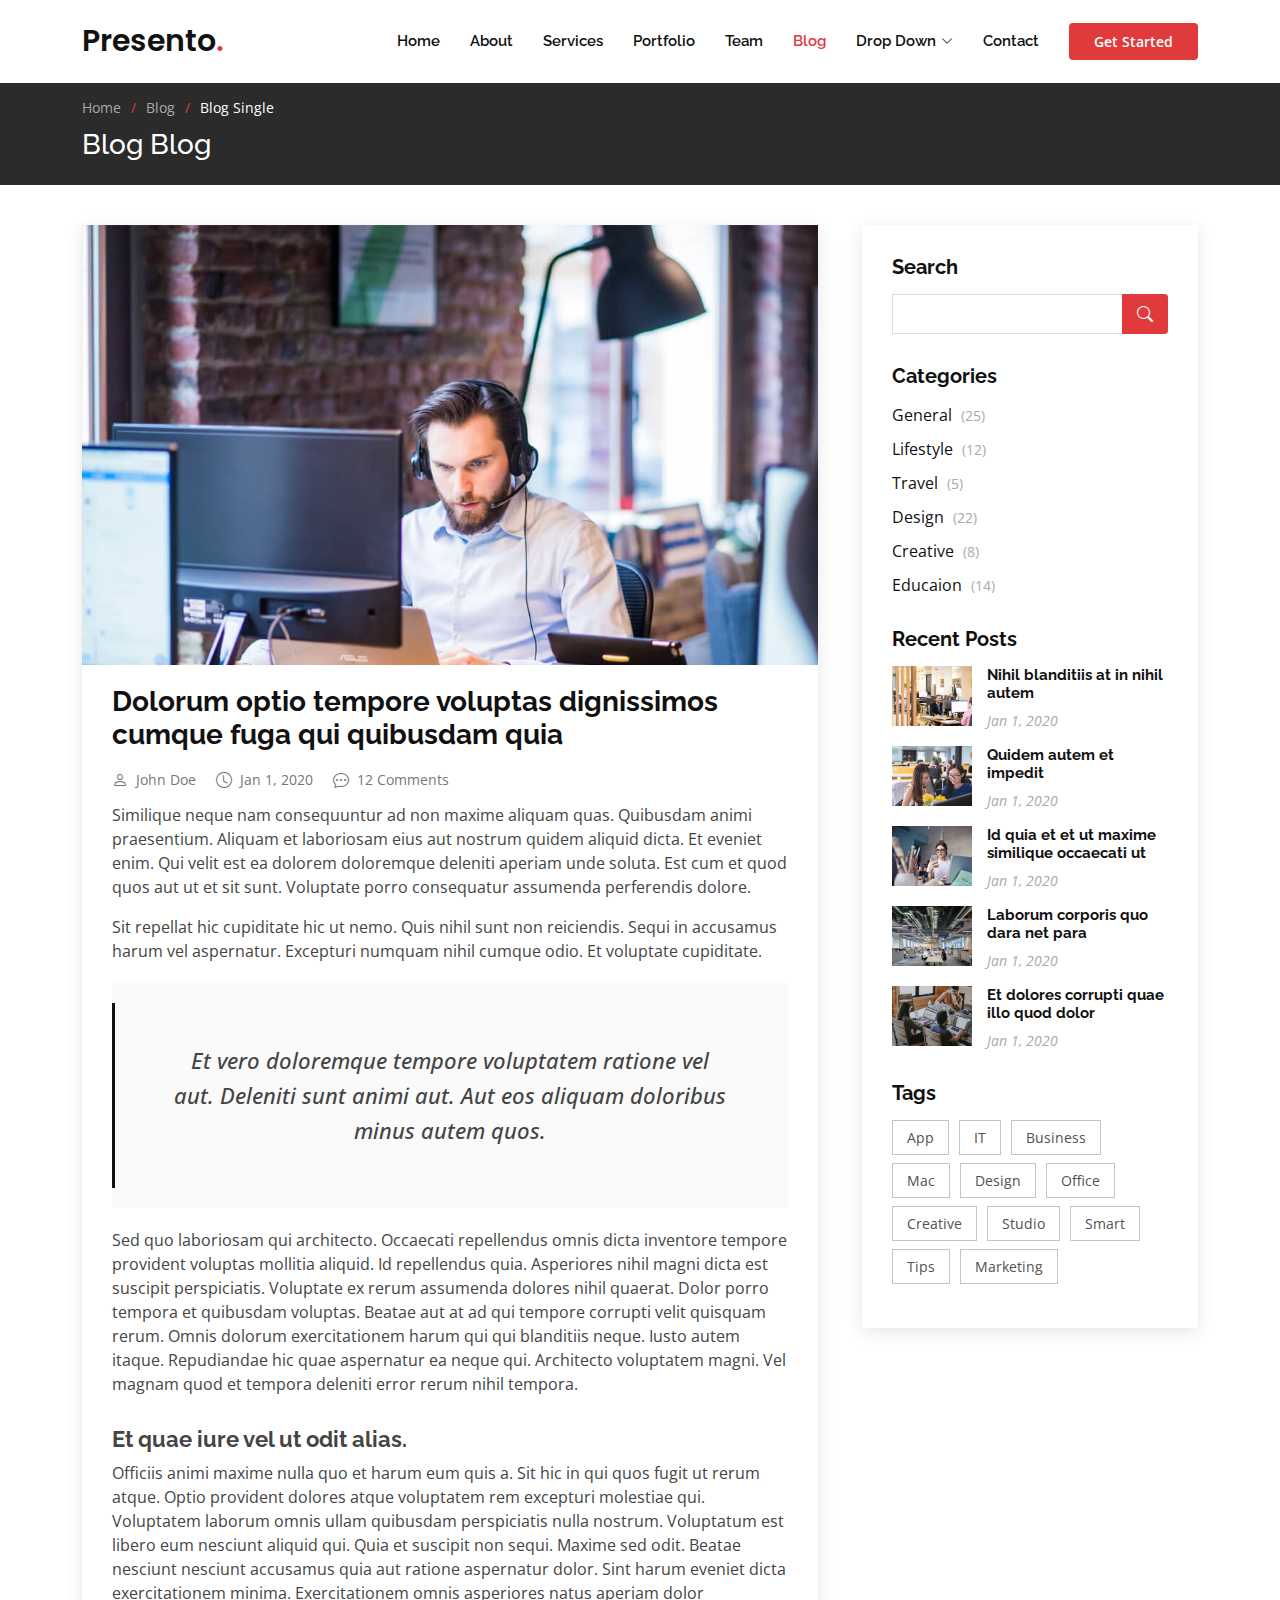
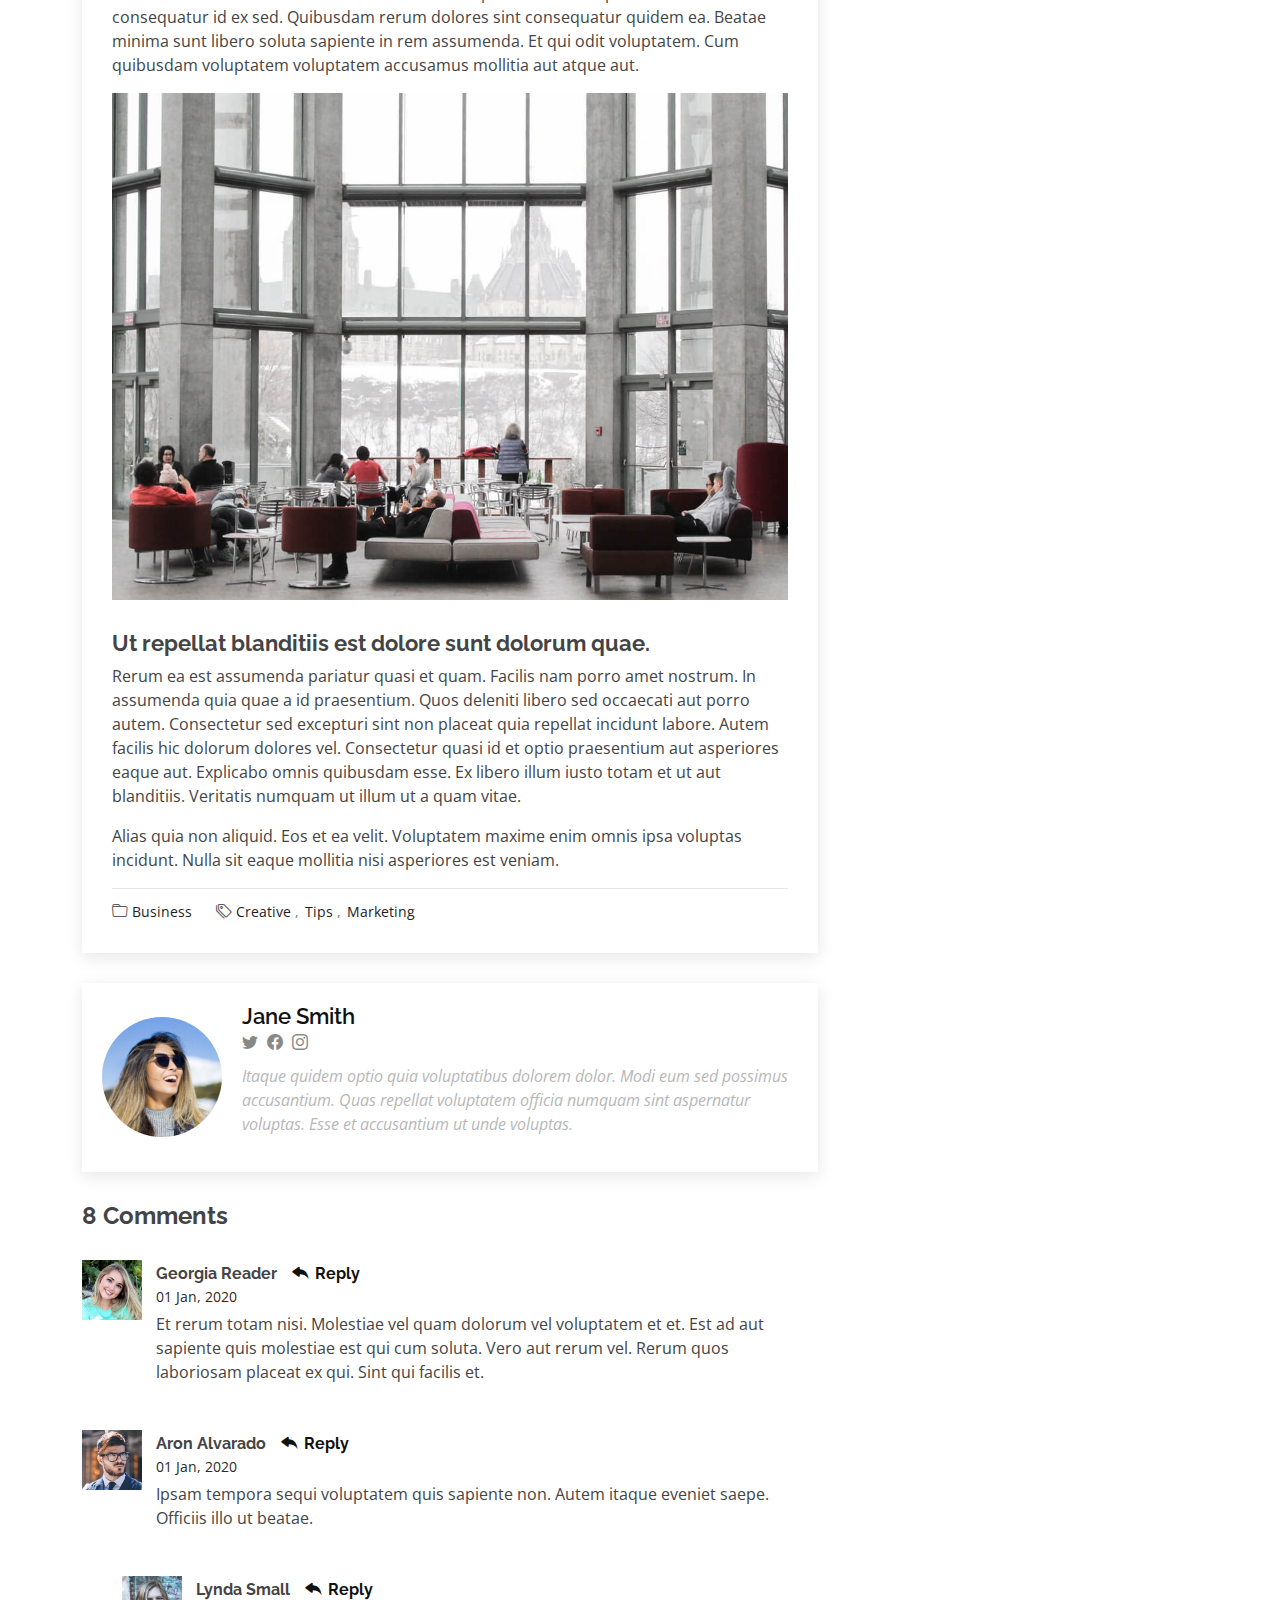
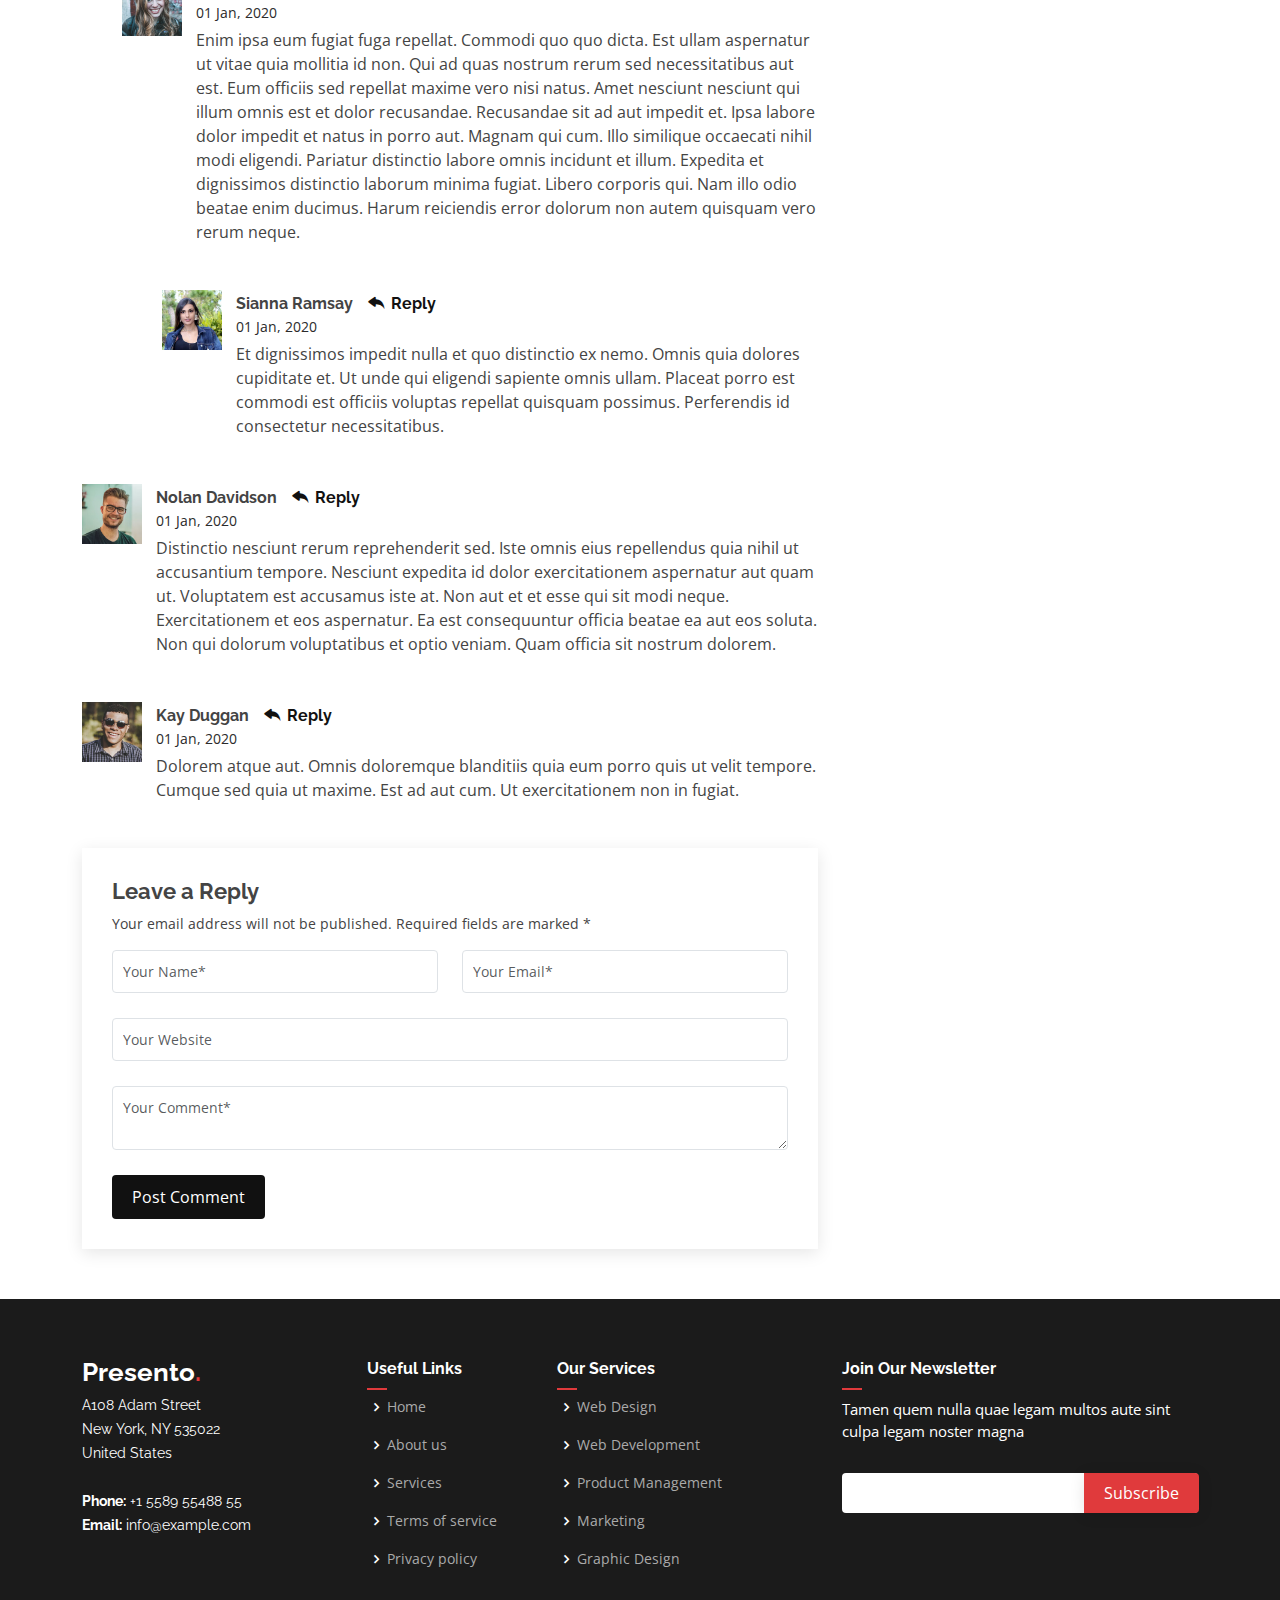
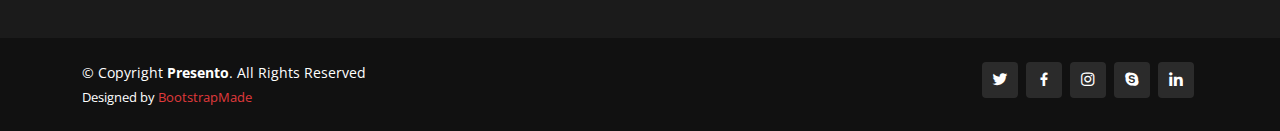
==== blog-single.html @ 2afd3771 "atualizando template" ====
<!DOCTYPE html>
<html lang="en">

<head>
  <meta charset="utf-8">
  <meta content="width=device-width, initial-scale=1.0" name="viewport">

  <title>Blog Single - Presento Bootstrap Template</title>
  <meta content="" name="description">
  <meta content="" name="keywords">

  <!-- Favicons -->
  <link href="assets/img/favicon.png" rel="icon">
  <link href="assets/img/apple-touch-icon.png" rel="apple-touch-icon">

  <!-- Google Fonts -->
  <link href="https://fonts.googleapis.com/css?family=Open+Sans:300,300i,400,400i,600,600i,700,700i|Raleway:300,300i,400,400i,500,500i,600,600i,700,700i|Poppins:300,300i,400,400i,500,500i,600,600i,700,700i" rel="stylesheet">

  <!-- Vendor CSS Files -->
  <link href="assets/vendor/aos/aos.css" rel="stylesheet">
  <link href="assets/vendor/bootstrap/css/bootstrap.min.css" rel="stylesheet">
  <link href="assets/vendor/bootstrap-icons/bootstrap-icons.css" rel="stylesheet">
  <link href="assets/vendor/boxicons/css/boxicons.min.css" rel="stylesheet">
  <link href="assets/vendor/glightbox/css/glightbox.min.css" rel="stylesheet">
  <link href="assets/vendor/remixicon/remixicon.css" rel="stylesheet">
  <link href="assets/vendor/swiper/swiper-bundle.min.css" rel="stylesheet">

  <!-- Template Main CSS File -->
  <link href="assets/css/style.css" rel="stylesheet">

  <!-- =======================================================
  * Template Name: Presento
  * Updated: Jan 29 2024 with Bootstrap v5.3.2
  * Template URL: https://bootstrapmade.com/presento-bootstrap-corporate-template/
  * Author: BootstrapMade.com
  * License: https://bootstrapmade.com/license/
  ======================================================== -->
</head>

<body>

  <!-- ======= Header ======= -->
  <header id="header" class="fixed-top d-flex align-items-center">
    <div class="container d-flex align-items-center">
      <h1 class="logo me-auto"><a href="index.html">Presento<span>.</span></a></h1>
      <!-- Uncomment below if you prefer to use an image logo -->
      <!-- <a href="index.html" class="logo me-auto"><img src="assets/img/logo.png" alt=""></a>-->

      <nav id="navbar" class="navbar order-last order-lg-0">
        <ul>
          <li><a class="nav-link scrollto " href="#hero">Home</a></li>
          <li><a class="nav-link scrollto" href="#about">About</a></li>
          <li><a class="nav-link scrollto" href="#services">Services</a></li>
          <li><a class="nav-link scrollto " href="#portfolio">Portfolio</a></li>
          <li><a class="nav-link scrollto" href="#team">Team</a></li>
          <li><a class="active" href="blog.html">Blog</a></li>
          <li class="dropdown"><a href="#"><span>Drop Down</span> <i class="bi bi-chevron-down"></i></a>
            <ul>
              <li><a href="#">Drop Down 1</a></li>
              <li class="dropdown"><a href="#"><span>Deep Drop Down</span> <i class="bi bi-chevron-right"></i></a>
                <ul>
                  <li><a href="#">Deep Drop Down 1</a></li>
                  <li><a href="#">Deep Drop Down 2</a></li>
                  <li><a href="#">Deep Drop Down 3</a></li>
                  <li><a href="#">Deep Drop Down 4</a></li>
                  <li><a href="#">Deep Drop Down 5</a></li>
                </ul>
              </li>
              <li><a href="#">Drop Down 2</a></li>
              <li><a href="#">Drop Down 3</a></li>
              <li><a href="#">Drop Down 4</a></li>
            </ul>
          </li>
          <li><a class="nav-link scrollto" href="#contact">Contact</a></li>
        </ul>
        <i class="bi bi-list mobile-nav-toggle"></i>
      </nav><!-- .navbar -->

      <a href="#about" class="get-started-btn scrollto">Get Started</a>
    </div>
  </header><!-- End Header -->

  <main id="main">

    <!-- ======= Breadcrumbs ======= -->
    <section class="breadcrumbs">
      <div class="container">

        <ol>
          <li><a href="index.html">Home</a></li>
          <li><a href="blog.html">Blog</a></li>
          <li>Blog Single</li>
        </ol>
        <h2>Blog Blog</h2>

      </div>
    </section><!-- End Breadcrumbs -->

    <!-- ======= Blog Single Section ======= -->
    <section id="blog" class="blog">
      <div class="container" data-aos="fade-up">

        <div class="row">

          <div class="col-lg-8 entries">

            <article class="entry entry-single">

              <div class="entry-img">
                <img src="assets/img/blog/blog-1.jpg" alt="" class="img-fluid">
              </div>

              <h2 class="entry-title">
                <a href="blog-single.html">Dolorum optio tempore voluptas dignissimos cumque fuga qui quibusdam quia</a>
              </h2>

              <div class="entry-meta">
                <ul>
                  <li class="d-flex align-items-center"><i class="bi bi-person"></i> <a href="blog-single.html">John Doe</a></li>
                  <li class="d-flex align-items-center"><i class="bi bi-clock"></i> <a href="blog-single.html"><time datetime="2020-01-01">Jan 1, 2020</time></a></li>
                  <li class="d-flex align-items-center"><i class="bi bi-chat-dots"></i> <a href="blog-single.html">12 Comments</a></li>
                </ul>
              </div>

              <div class="entry-content">
                <p>
                  Similique neque nam consequuntur ad non maxime aliquam quas. Quibusdam animi praesentium. Aliquam et laboriosam eius aut nostrum quidem aliquid dicta.
                  Et eveniet enim. Qui velit est ea dolorem doloremque deleniti aperiam unde soluta. Est cum et quod quos aut ut et sit sunt. Voluptate porro consequatur assumenda perferendis dolore.
                </p>

                <p>
                  Sit repellat hic cupiditate hic ut nemo. Quis nihil sunt non reiciendis. Sequi in accusamus harum vel aspernatur. Excepturi numquam nihil cumque odio. Et voluptate cupiditate.
                </p>

                <blockquote>
                  <p>
                    Et vero doloremque tempore voluptatem ratione vel aut. Deleniti sunt animi aut. Aut eos aliquam doloribus minus autem quos.
                  </p>
                </blockquote>

                <p>
                  Sed quo laboriosam qui architecto. Occaecati repellendus omnis dicta inventore tempore provident voluptas mollitia aliquid. Id repellendus quia. Asperiores nihil magni dicta est suscipit perspiciatis. Voluptate ex rerum assumenda dolores nihil quaerat.
                  Dolor porro tempora et quibusdam voluptas. Beatae aut at ad qui tempore corrupti velit quisquam rerum. Omnis dolorum exercitationem harum qui qui blanditiis neque.
                  Iusto autem itaque. Repudiandae hic quae aspernatur ea neque qui. Architecto voluptatem magni. Vel magnam quod et tempora deleniti error rerum nihil tempora.
                </p>

                <h3>Et quae iure vel ut odit alias.</h3>
                <p>
                  Officiis animi maxime nulla quo et harum eum quis a. Sit hic in qui quos fugit ut rerum atque. Optio provident dolores atque voluptatem rem excepturi molestiae qui. Voluptatem laborum omnis ullam quibusdam perspiciatis nulla nostrum. Voluptatum est libero eum nesciunt aliquid qui.
                  Quia et suscipit non sequi. Maxime sed odit. Beatae nesciunt nesciunt accusamus quia aut ratione aspernatur dolor. Sint harum eveniet dicta exercitationem minima. Exercitationem omnis asperiores natus aperiam dolor consequatur id ex sed. Quibusdam rerum dolores sint consequatur quidem ea.
                  Beatae minima sunt libero soluta sapiente in rem assumenda. Et qui odit voluptatem. Cum quibusdam voluptatem voluptatem accusamus mollitia aut atque aut.
                </p>
                <img src="assets/img/blog/blog-inside-post.jpg" class="img-fluid" alt="">

                <h3>Ut repellat blanditiis est dolore sunt dolorum quae.</h3>
                <p>
                  Rerum ea est assumenda pariatur quasi et quam. Facilis nam porro amet nostrum. In assumenda quia quae a id praesentium. Quos deleniti libero sed occaecati aut porro autem. Consectetur sed excepturi sint non placeat quia repellat incidunt labore. Autem facilis hic dolorum dolores vel.
                  Consectetur quasi id et optio praesentium aut asperiores eaque aut. Explicabo omnis quibusdam esse. Ex libero illum iusto totam et ut aut blanditiis. Veritatis numquam ut illum ut a quam vitae.
                </p>
                <p>
                  Alias quia non aliquid. Eos et ea velit. Voluptatem maxime enim omnis ipsa voluptas incidunt. Nulla sit eaque mollitia nisi asperiores est veniam.
                </p>

              </div>

              <div class="entry-footer">
                <i class="bi bi-folder"></i>
                <ul class="cats">
                  <li><a href="#">Business</a></li>
                </ul>

                <i class="bi bi-tags"></i>
                <ul class="tags">
                  <li><a href="#">Creative</a></li>
                  <li><a href="#">Tips</a></li>
                  <li><a href="#">Marketing</a></li>
                </ul>
              </div>

            </article><!-- End blog entry -->

            <div class="blog-author d-flex align-items-center">
              <img src="assets/img/blog/blog-author.jpg" class="rounded-circle float-left" alt="">
              <div>
                <h4>Jane Smith</h4>
                <div class="social-links">
                  <a href="https://twitters.com/#"><i class="bi bi-twitter"></i></a>
                  <a href="https://facebook.com/#"><i class="bi bi-facebook"></i></a>
                  <a href="https://instagram.com/#"><i class="biu bi-instagram"></i></a>
                </div>
                <p>
                  Itaque quidem optio quia voluptatibus dolorem dolor. Modi eum sed possimus accusantium. Quas repellat voluptatem officia numquam sint aspernatur voluptas. Esse et accusantium ut unde voluptas.
                </p>
              </div>
            </div><!-- End blog author bio -->

            <div class="blog-comments">

              <h4 class="comments-count">8 Comments</h4>

              <div id="comment-1" class="comment">
                <div class="d-flex">
                  <div class="comment-img"><img src="assets/img/blog/comments-1.jpg" alt=""></div>
                  <div>
                    <h5><a href="">Georgia Reader</a> <a href="#" class="reply"><i class="bi bi-reply-fill"></i> Reply</a></h5>
                    <time datetime="2020-01-01">01 Jan, 2020</time>
                    <p>
                      Et rerum totam nisi. Molestiae vel quam dolorum vel voluptatem et et. Est ad aut sapiente quis molestiae est qui cum soluta.
                      Vero aut rerum vel. Rerum quos laboriosam placeat ex qui. Sint qui facilis et.
                    </p>
                  </div>
                </div>
              </div><!-- End comment #1 -->

              <div id="comment-2" class="comment">
                <div class="d-flex">
                  <div class="comment-img"><img src="assets/img/blog/comments-2.jpg" alt=""></div>
                  <div>
                    <h5><a href="">Aron Alvarado</a> <a href="#" class="reply"><i class="bi bi-reply-fill"></i> Reply</a></h5>
                    <time datetime="2020-01-01">01 Jan, 2020</time>
                    <p>
                      Ipsam tempora sequi voluptatem quis sapiente non. Autem itaque eveniet saepe. Officiis illo ut beatae.
                    </p>
                  </div>
                </div>

                <div id="comment-reply-1" class="comment comment-reply">
                  <div class="d-flex">
                    <div class="comment-img"><img src="assets/img/blog/comments-3.jpg" alt=""></div>
                    <div>
                      <h5><a href="">Lynda Small</a> <a href="#" class="reply"><i class="bi bi-reply-fill"></i> Reply</a></h5>
                      <time datetime="2020-01-01">01 Jan, 2020</time>
                      <p>
                        Enim ipsa eum fugiat fuga repellat. Commodi quo quo dicta. Est ullam aspernatur ut vitae quia mollitia id non. Qui ad quas nostrum rerum sed necessitatibus aut est. Eum officiis sed repellat maxime vero nisi natus. Amet nesciunt nesciunt qui illum omnis est et dolor recusandae.

                        Recusandae sit ad aut impedit et. Ipsa labore dolor impedit et natus in porro aut. Magnam qui cum. Illo similique occaecati nihil modi eligendi. Pariatur distinctio labore omnis incidunt et illum. Expedita et dignissimos distinctio laborum minima fugiat.

                        Libero corporis qui. Nam illo odio beatae enim ducimus. Harum reiciendis error dolorum non autem quisquam vero rerum neque.
                      </p>
                    </div>
                  </div>

                  <div id="comment-reply-2" class="comment comment-reply">
                    <div class="d-flex">
                      <div class="comment-img"><img src="assets/img/blog/comments-4.jpg" alt=""></div>
                      <div>
                        <h5><a href="">Sianna Ramsay</a> <a href="#" class="reply"><i class="bi bi-reply-fill"></i> Reply</a></h5>
                        <time datetime="2020-01-01">01 Jan, 2020</time>
                        <p>
                          Et dignissimos impedit nulla et quo distinctio ex nemo. Omnis quia dolores cupiditate et. Ut unde qui eligendi sapiente omnis ullam. Placeat porro est commodi est officiis voluptas repellat quisquam possimus. Perferendis id consectetur necessitatibus.
                        </p>
                      </div>
                    </div>

                  </div><!-- End comment reply #2-->

                </div><!-- End comment reply #1-->

              </div><!-- End comment #2-->

              <div id="comment-3" class="comment">
                <div class="d-flex">
                  <div class="comment-img"><img src="assets/img/blog/comments-5.jpg" alt=""></div>
                  <div>
                    <h5><a href="">Nolan Davidson</a> <a href="#" class="reply"><i class="bi bi-reply-fill"></i> Reply</a></h5>
                    <time datetime="2020-01-01">01 Jan, 2020</time>
                    <p>
                      Distinctio nesciunt rerum reprehenderit sed. Iste omnis eius repellendus quia nihil ut accusantium tempore. Nesciunt expedita id dolor exercitationem aspernatur aut quam ut. Voluptatem est accusamus iste at.
                      Non aut et et esse qui sit modi neque. Exercitationem et eos aspernatur. Ea est consequuntur officia beatae ea aut eos soluta. Non qui dolorum voluptatibus et optio veniam. Quam officia sit nostrum dolorem.
                    </p>
                  </div>
                </div>

              </div><!-- End comment #3 -->

              <div id="comment-4" class="comment">
                <div class="d-flex">
                  <div class="comment-img"><img src="assets/img/blog/comments-6.jpg" alt=""></div>
                  <div>
                    <h5><a href="">Kay Duggan</a> <a href="#" class="reply"><i class="bi bi-reply-fill"></i> Reply</a></h5>
                    <time datetime="2020-01-01">01 Jan, 2020</time>
                    <p>
                      Dolorem atque aut. Omnis doloremque blanditiis quia eum porro quis ut velit tempore. Cumque sed quia ut maxime. Est ad aut cum. Ut exercitationem non in fugiat.
                    </p>
                  </div>
                </div>

              </div><!-- End comment #4 -->

              <div class="reply-form">
                <h4>Leave a Reply</h4>
                <p>Your email address will not be published. Required fields are marked * </p>
                <form action="">
                  <div class="row">
                    <div class="col-md-6 form-group">
                      <input name="name" type="text" class="form-control" placeholder="Your Name*">
                    </div>
                    <div class="col-md-6 form-group">
                      <input name="email" type="text" class="form-control" placeholder="Your Email*">
                    </div>
                  </div>
                  <div class="row">
                    <div class="col form-group">
                      <input name="website" type="text" class="form-control" placeholder="Your Website">
                    </div>
                  </div>
                  <div class="row">
                    <div class="col form-group">
                      <textarea name="comment" class="form-control" placeholder="Your Comment*"></textarea>
                    </div>
                  </div>
                  <button type="submit" class="btn btn-primary">Post Comment</button>

                </form>

              </div>

            </div><!-- End blog comments -->

          </div><!-- End blog entries list -->

          <div class="col-lg-4">

            <div class="sidebar">

              <h3 class="sidebar-title">Search</h3>
              <div class="sidebar-item search-form">
                <form action="">
                  <input type="text">
                  <button type="submit"><i class="bi bi-search"></i></button>
                </form>
              </div><!-- End sidebar search formn-->

              <h3 class="sidebar-title">Categories</h3>
              <div class="sidebar-item categories">
                <ul>
                  <li><a href="#">General <span>(25)</span></a></li>
                  <li><a href="#">Lifestyle <span>(12)</span></a></li>
                  <li><a href="#">Travel <span>(5)</span></a></li>
                  <li><a href="#">Design <span>(22)</span></a></li>
                  <li><a href="#">Creative <span>(8)</span></a></li>
                  <li><a href="#">Educaion <span>(14)</span></a></li>
                </ul>
              </div><!-- End sidebar categories-->

              <h3 class="sidebar-title">Recent Posts</h3>
              <div class="sidebar-item recent-posts">
                <div class="post-item clearfix">
                  <img src="assets/img/blog/blog-recent-1.jpg" alt="">
                  <h4><a href="blog-single.html">Nihil blanditiis at in nihil autem</a></h4>
                  <time datetime="2020-01-01">Jan 1, 2020</time>
                </div>

                <div class="post-item clearfix">
                  <img src="assets/img/blog/blog-recent-2.jpg" alt="">
                  <h4><a href="blog-single.html">Quidem autem et impedit</a></h4>
                  <time datetime="2020-01-01">Jan 1, 2020</time>
                </div>

                <div class="post-item clearfix">
                  <img src="assets/img/blog/blog-recent-3.jpg" alt="">
                  <h4><a href="blog-single.html">Id quia et et ut maxime similique occaecati ut</a></h4>
                  <time datetime="2020-01-01">Jan 1, 2020</time>
                </div>

                <div class="post-item clearfix">
                  <img src="assets/img/blog/blog-recent-4.jpg" alt="">
                  <h4><a href="blog-single.html">Laborum corporis quo dara net para</a></h4>
                  <time datetime="2020-01-01">Jan 1, 2020</time>
                </div>

                <div class="post-item clearfix">
                  <img src="assets/img/blog/blog-recent-5.jpg" alt="">
                  <h4><a href="blog-single.html">Et dolores corrupti quae illo quod dolor</a></h4>
                  <time datetime="2020-01-01">Jan 1, 2020</time>
                </div>

              </div><!-- End sidebar recent posts-->

              <h3 class="sidebar-title">Tags</h3>
              <div class="sidebar-item tags">
                <ul>
                  <li><a href="#">App</a></li>
                  <li><a href="#">IT</a></li>
                  <li><a href="#">Business</a></li>
                  <li><a href="#">Mac</a></li>
                  <li><a href="#">Design</a></li>
                  <li><a href="#">Office</a></li>
                  <li><a href="#">Creative</a></li>
                  <li><a href="#">Studio</a></li>
                  <li><a href="#">Smart</a></li>
                  <li><a href="#">Tips</a></li>
                  <li><a href="#">Marketing</a></li>
                </ul>
              </div><!-- End sidebar tags-->

            </div><!-- End sidebar -->

          </div><!-- End blog sidebar -->

        </div>

      </div>
    </section><!-- End Blog Single Section -->

  </main><!-- End #main -->

  <!-- ======= Footer ======= -->
  <footer id="footer">

    <div class="footer-top">
      <div class="container">
        <div class="row">

          <div class="col-lg-3 col-md-6 footer-contact">
            <h3>Presento<span>.</span></h3>
            <p>
              A108 Adam Street <br>
              New York, NY 535022<br>
              United States <br><br>
              <strong>Phone:</strong> +1 5589 55488 55<br>
              <strong>Email:</strong> info@example.com<br>
            </p>
          </div>

          <div class="col-lg-2 col-md-6 footer-links">
            <h4>Useful Links</h4>
            <ul>
              <li><i class="bx bx-chevron-right"></i> <a href="#">Home</a></li>
              <li><i class="bx bx-chevron-right"></i> <a href="#">About us</a></li>
              <li><i class="bx bx-chevron-right"></i> <a href="#">Services</a></li>
              <li><i class="bx bx-chevron-right"></i> <a href="#">Terms of service</a></li>
              <li><i class="bx bx-chevron-right"></i> <a href="#">Privacy policy</a></li>
            </ul>
          </div>

          <div class="col-lg-3 col-md-6 footer-links">
            <h4>Our Services</h4>
            <ul>
              <li><i class="bx bx-chevron-right"></i> <a href="#">Web Design</a></li>
              <li><i class="bx bx-chevron-right"></i> <a href="#">Web Development</a></li>
              <li><i class="bx bx-chevron-right"></i> <a href="#">Product Management</a></li>
              <li><i class="bx bx-chevron-right"></i> <a href="#">Marketing</a></li>
              <li><i class="bx bx-chevron-right"></i> <a href="#">Graphic Design</a></li>
            </ul>
          </div>

          <div class="col-lg-4 col-md-6 footer-newsletter">
            <h4>Join Our Newsletter</h4>
            <p>Tamen quem nulla quae legam multos aute sint culpa legam noster magna</p>
            <form action="" method="post">
              <input type="email" name="email"><input type="submit" value="Subscribe">
            </form>
          </div>

        </div>
      </div>
    </div>

    <div class="container d-md-flex py-4">

      <div class="me-md-auto text-center text-md-start">
        <div class="copyright">
          &copy; Copyright <strong><span>Presento</span></strong>. All Rights Reserved
        </div>
        <div class="credits">
          <!-- All the links in the footer should remain intact. -->
          <!-- You can delete the links only if you purchased the pro version. -->
          <!-- Licensing information: https://bootstrapmade.com/license/ -->
          <!-- Purchase the pro version with working PHP/AJAX contact form: https://bootstrapmade.com/presento-bootstrap-corporate-template/ -->
          Designed by <a href="https://bootstrapmade.com/">BootstrapMade</a>
        </div>
      </div>
      <div class="social-links text-center text-md-end pt-3 pt-md-0">
        <a href="#" class="twitter"><i class="bx bxl-twitter"></i></a>
        <a href="#" class="facebook"><i class="bx bxl-facebook"></i></a>
        <a href="#" class="instagram"><i class="bx bxl-instagram"></i></a>
        <a href="#" class="google-plus"><i class="bx bxl-skype"></i></a>
        <a href="#" class="linkedin"><i class="bx bxl-linkedin"></i></a>
      </div>
    </div>
  </footer><!-- End Footer -->

  <a href="#" class="back-to-top d-flex align-items-center justify-content-center"><i class="bi bi-arrow-up-short"></i></a>

  <!-- Vendor JS Files -->
  <script src="assets/vendor/purecounter/purecounter_vanilla.js"></script>
  <script src="assets/vendor/aos/aos.js"></script>
  <script src="assets/vendor/bootstrap/js/bootstrap.bundle.min.js"></script>
  <script src="assets/vendor/glightbox/js/glightbox.min.js"></script>
  <script src="assets/vendor/isotope-layout/isotope.pkgd.min.js"></script>
  <script src="assets/vendor/swiper/swiper-bundle.min.js"></script>
  <script src="assets/vendor/php-email-form/validate.js"></script>

  <!-- Template Main JS File -->
  <script src="assets/js/main.js"></script>

</body>

</html>
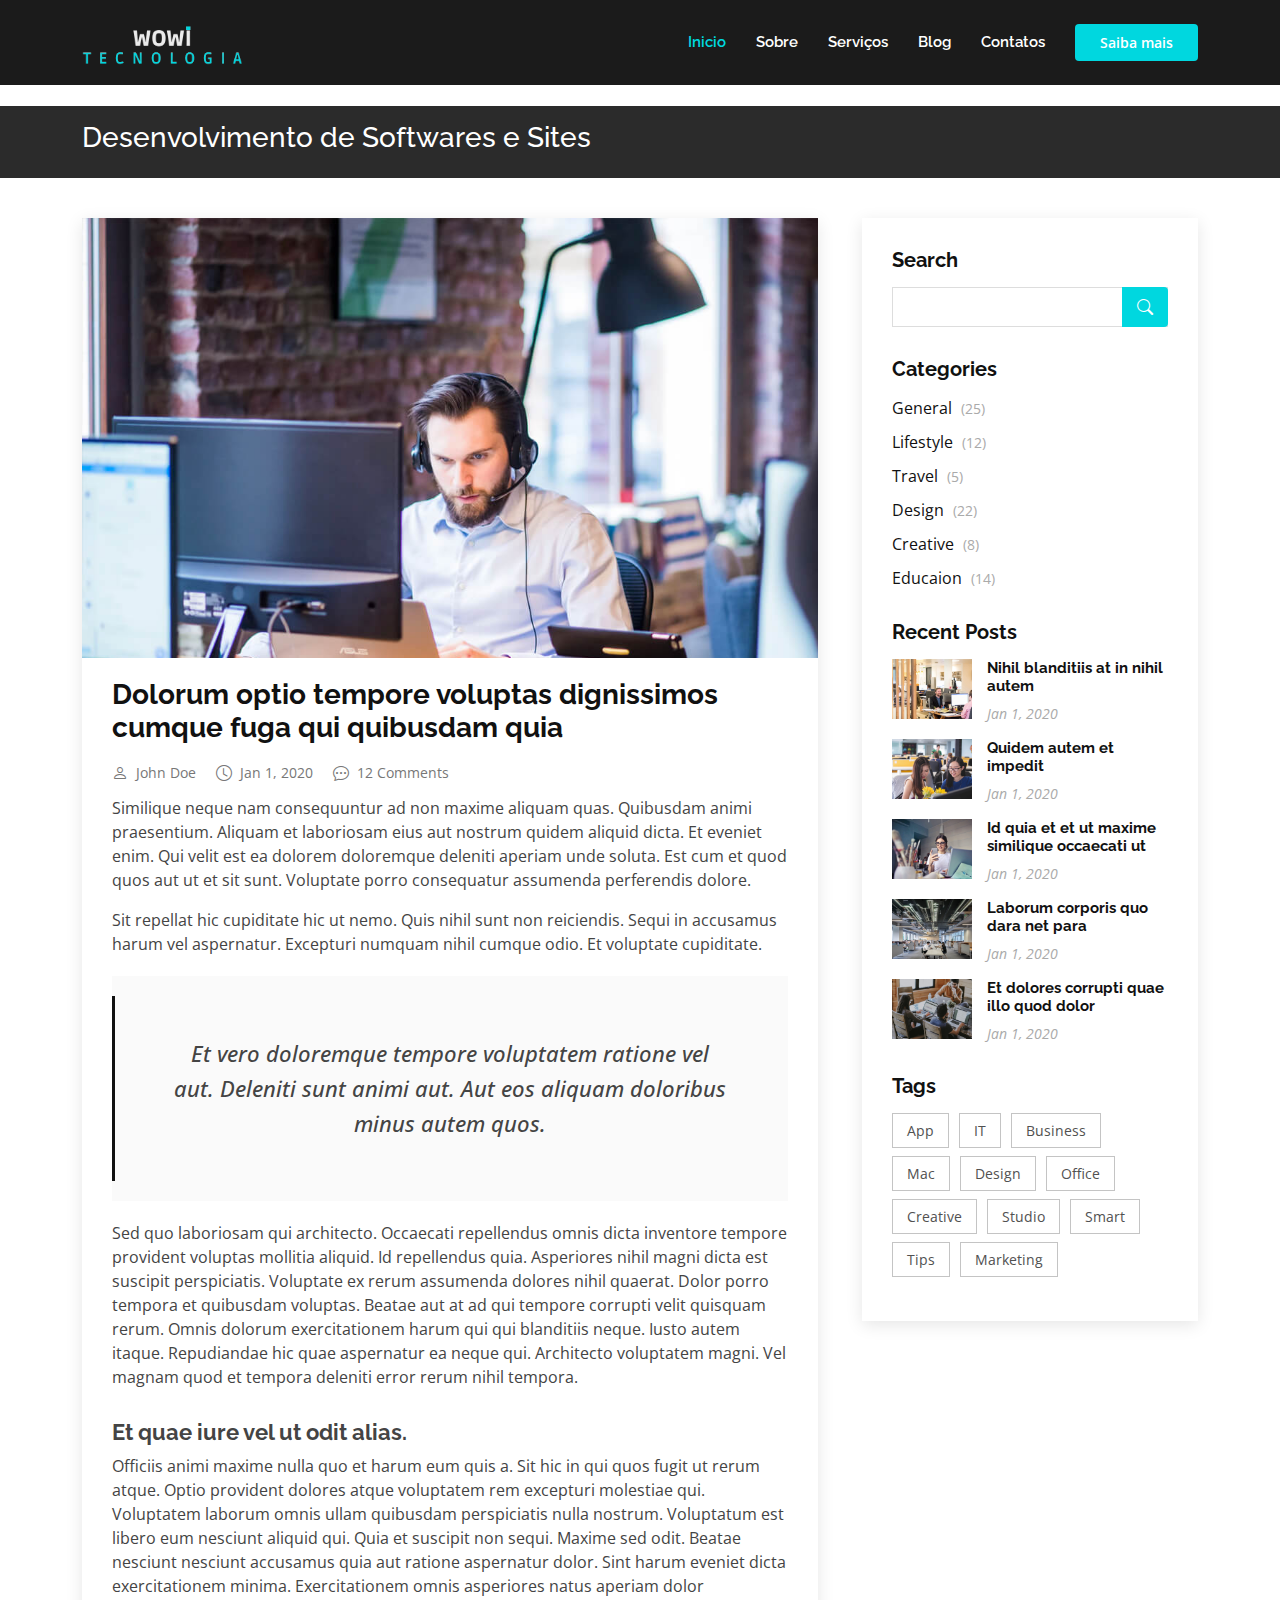
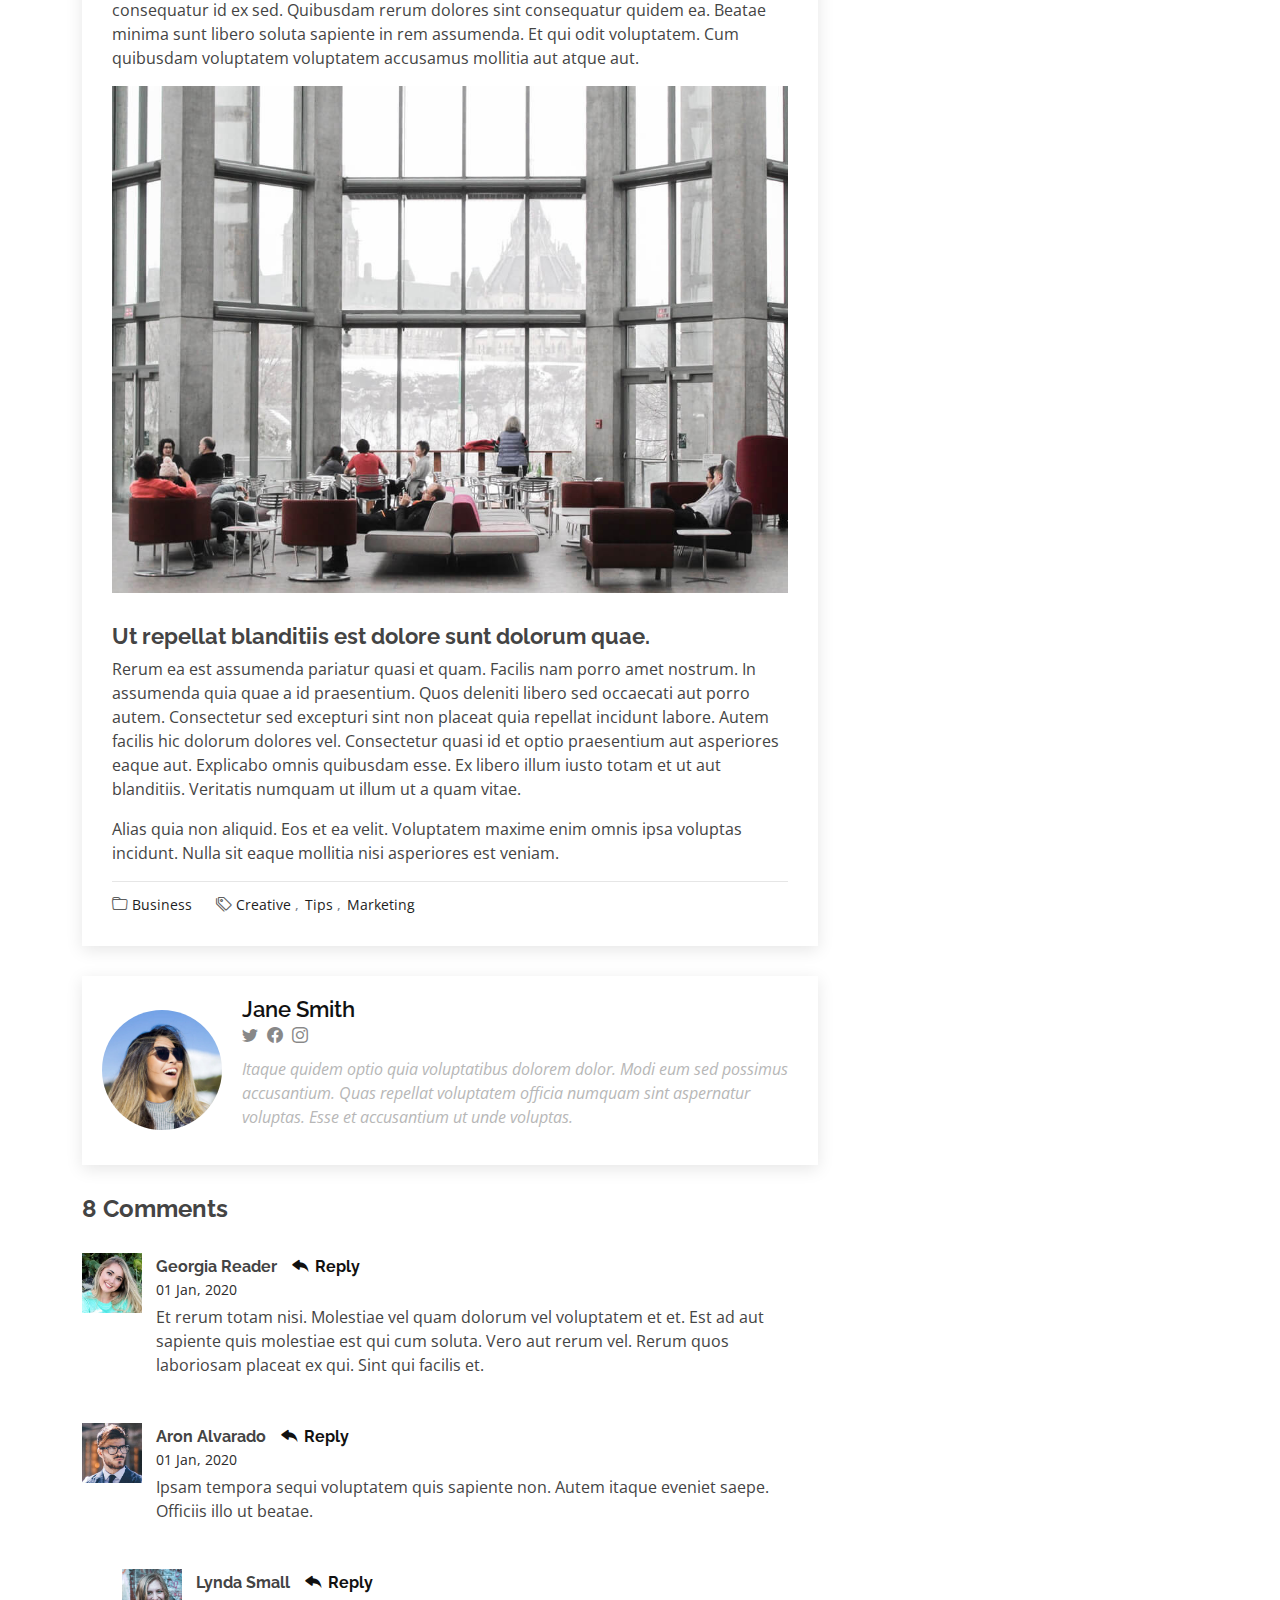
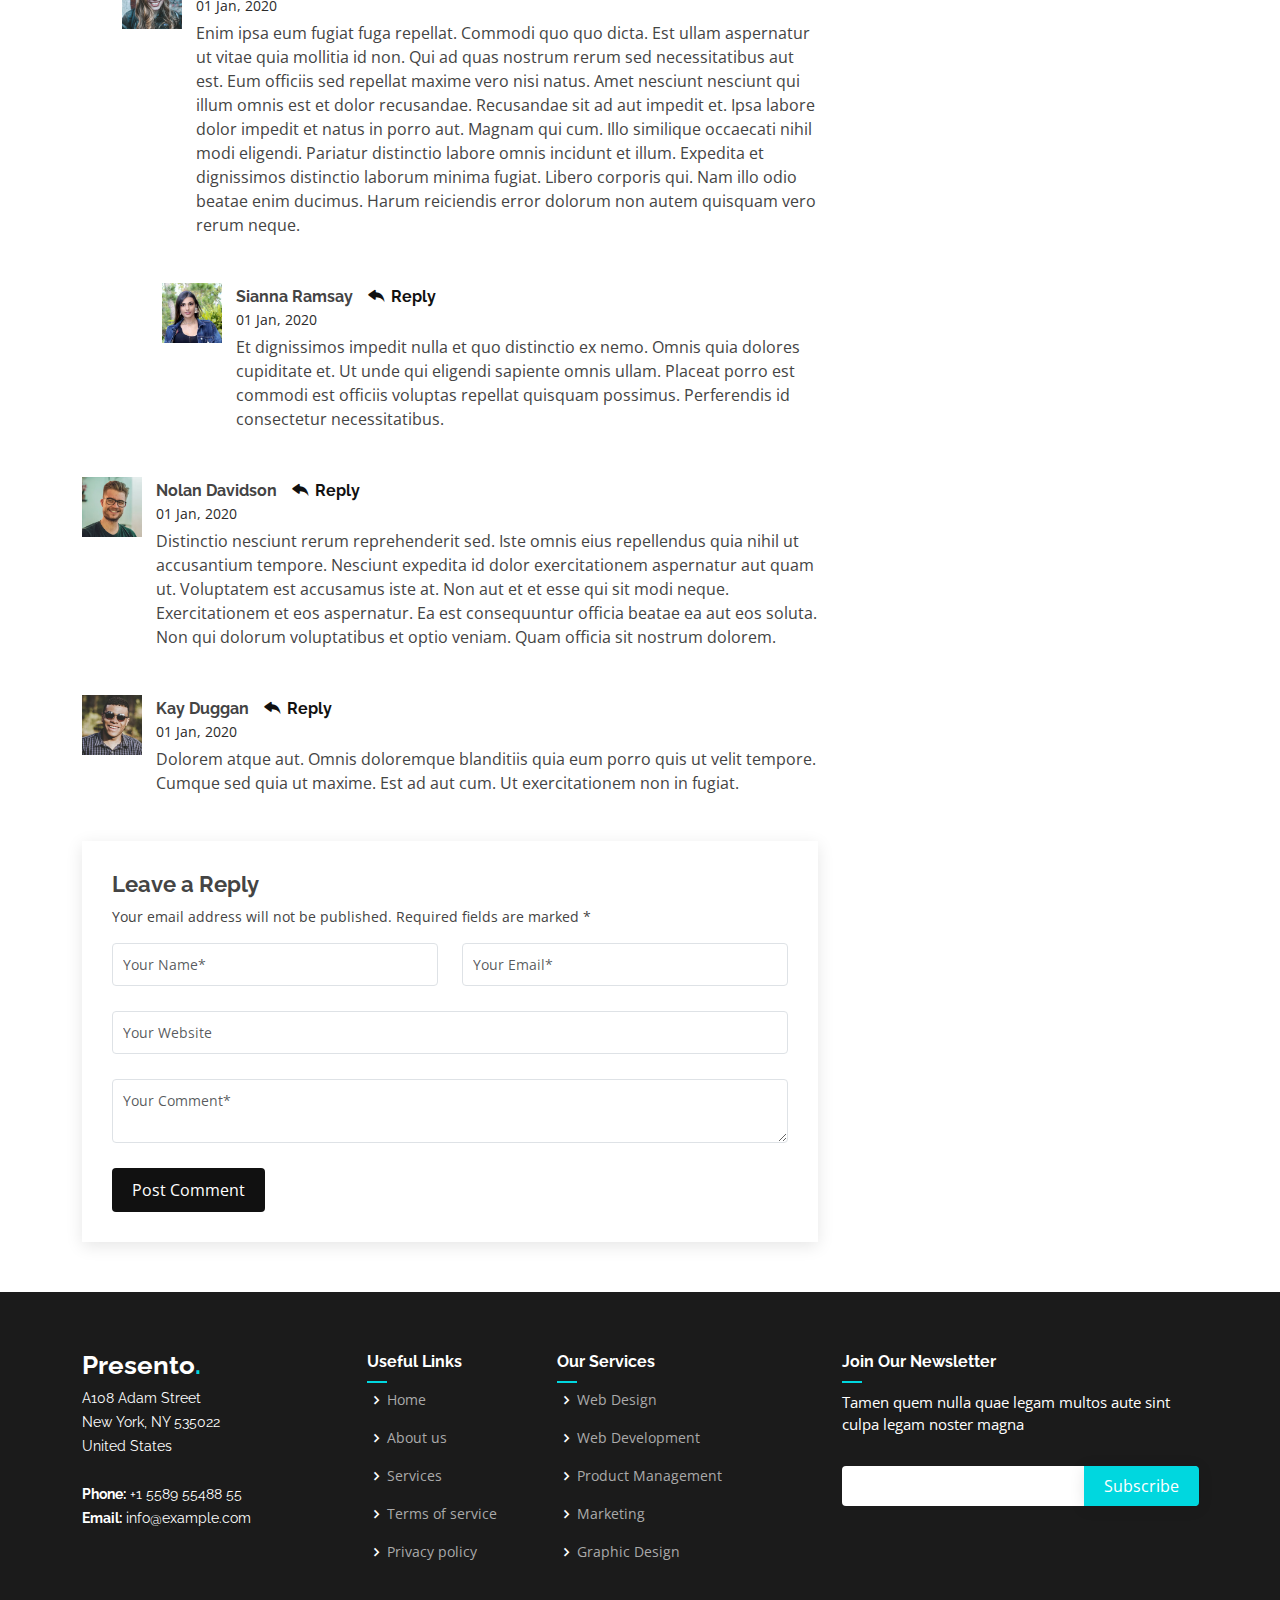
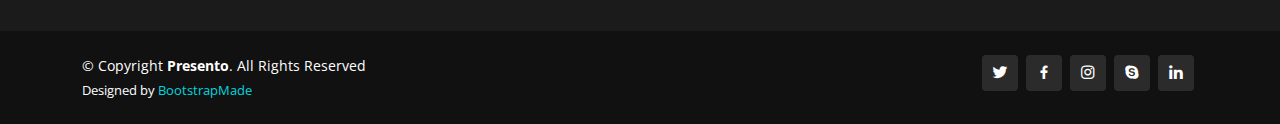
==== commit ba051093: "cores" ====
--- a/blog-single.html
+++ b/blog-single.html
@@ -5,7 +5,7 @@
   <meta charset="utf-8">
   <meta content="width=device-width, initial-scale=1.0" name="viewport">
 
-  <title>Blog Single - Presento Bootstrap Template</title>
+  <title>Wowi Tecnologia - Desenvolvimento de software</title>
   <meta content="" name="description">
   <meta content="" name="keywords">
 
@@ -40,58 +40,37 @@
 <body>
 
   <!-- ======= Header ======= -->
-  <header id="header" class="fixed-top d-flex align-items-center">
-    <div class="container d-flex align-items-center">
-      <h1 class="logo me-auto"><a href="index.html">Presento<span>.</span></a></h1>
-      <!-- Uncomment below if you prefer to use an image logo -->
-      <!-- <a href="index.html" class="logo me-auto"><img src="assets/img/logo.png" alt=""></a>-->
-
-      <nav id="navbar" class="navbar order-last order-lg-0">
-        <ul>
-          <li><a class="nav-link scrollto " href="#hero">Home</a></li>
-          <li><a class="nav-link scrollto" href="#about">About</a></li>
-          <li><a class="nav-link scrollto" href="#services">Services</a></li>
-          <li><a class="nav-link scrollto " href="#portfolio">Portfolio</a></li>
-          <li><a class="nav-link scrollto" href="#team">Team</a></li>
-          <li><a class="active" href="blog.html">Blog</a></li>
-          <li class="dropdown"><a href="#"><span>Drop Down</span> <i class="bi bi-chevron-down"></i></a>
-            <ul>
-              <li><a href="#">Drop Down 1</a></li>
-              <li class="dropdown"><a href="#"><span>Deep Drop Down</span> <i class="bi bi-chevron-right"></i></a>
-                <ul>
-                  <li><a href="#">Deep Drop Down 1</a></li>
-                  <li><a href="#">Deep Drop Down 2</a></li>
-                  <li><a href="#">Deep Drop Down 3</a></li>
-                  <li><a href="#">Deep Drop Down 4</a></li>
-                  <li><a href="#">Deep Drop Down 5</a></li>
-                </ul>
-              </li>
-              <li><a href="#">Drop Down 2</a></li>
-              <li><a href="#">Drop Down 3</a></li>
-              <li><a href="#">Drop Down 4</a></li>
-            </ul>
-          </li>
-          <li><a class="nav-link scrollto" href="#contact">Contact</a></li>
-        </ul>
-        <i class="bi bi-list mobile-nav-toggle"></i>
-      </nav><!-- .navbar -->
-
-      <a href="#about" class="get-started-btn scrollto">Get Started</a>
-    </div>
-  </header><!-- End Header -->
+<!-- ======= Header ======= -->
+<header id="header" class="fixed-top d-flex align-items-center" style="
+background-color: #1b1b1b;
+">
+  <div class="container d-flex align-items-center" >
+  
+    <a href="index.html" class="logo me-auto"><img src="assets/img/logo.png" alt=""></a>
+
+    <nav id="navbar" class="navbar order-last order-lg-0">
+      <ul>
+        <li><a class="nav-link scrollto active" href="#hero">Inicio</a></li>
+        <li><a class="nav-link scrollto" href="#about">Sobre</a></li>
+        <li><a class="nav-link scrollto" href="#services">Serviços</a></li>
+        <!-- <li><a class="nav-link scrollto " href="#portfolio">Portfolio</a></li>
+        <li><a class="nav-link scrollto" href="#team">Team</a></li> -->
+        <li><a href="blog.html">Blog</a></li> 
+        <li><a class="nav-link scrollto" href="#contact">Contatos</a></li>
+      </ul>
+      <i class="bi bi-list mobile-nav-toggle"></i>
+    </nav><!-- .navbar -->
+
+    <a href="https://wa.me/556298615850" class="get-started-btn scrollto">Saiba mais</a>
+  </div>
+</header><!-- End Header -->><!-- End Header -->
 
   <main id="main">
 
     <!-- ======= Breadcrumbs ======= -->
     <section class="breadcrumbs">
       <div class="container">
-
-        <ol>
-          <li><a href="index.html">Home</a></li>
-          <li><a href="blog.html">Blog</a></li>
-          <li>Blog Single</li>
-        </ol>
-        <h2>Blog Blog</h2>
+        <h2>Desenvolvimento de Softwares e Sites</h2>
 
       </div>
     </section><!-- End Breadcrumbs -->
--- a/assets/css/style.css
+++ b/assets/css/style.css
@@ -15,7 +15,7 @@
 }
 
 a {
-  color: #e03a3c;
+  color: #00D7DF;
   text-decoration: none;
 }
 
@@ -43,7 +43,7 @@
   right: 15px;
   bottom: 15px;
   z-index: 996;
-  background: #e03a3c;
+  background: #00D7DF;
   width: 40px;
   height: 40px;
   border-radius: 4px;
@@ -103,7 +103,7 @@
 }
 
 #header .logo a span {
-  color: #e03a3c;
+  color: #00D7DF;
 }
 
 #header .logo img {
@@ -115,7 +115,7 @@
 --------------------------------------------------------------*/
 .get-started-btn {
   margin-left: 30px;
-  background: #e03a3c;
+  background: #00D7DF;
   color: #fff;
   border-radius: 4px;
   padding: 8px 25px;
@@ -169,7 +169,7 @@
   font-family: "Raleway", sans-serif;
   font-size: 15px;
   font-weight: 600;
-  color: #111111;
+  color: #fff;
   white-space: nowrap;
   transition: 0.3s;
 }
@@ -185,7 +185,7 @@
 .navbar .active,
 .navbar .active:focus,
 .navbar li:hover>a {
-  color: #e03a3c;
+  color: #00D7DF;
 }
 
 .navbar .dropdown ul {
@@ -219,7 +219,7 @@
 .navbar .dropdown ul a:hover,
 .navbar .dropdown ul .active:hover,
 .navbar .dropdown ul li:hover>a {
-  color: #e03a3c;
+  color: #00D7DF;
 }
 
 .navbar .dropdown:hover>ul {
@@ -255,7 +255,7 @@
 * Mobile Navigation 
 */
 .mobile-nav-toggle {
-  color: #111111;
+  color: #fff;
   font-size: 28px;
   cursor: pointer;
   display: none;
@@ -318,7 +318,7 @@
 .navbar-mobile a:hover,
 .navbar-mobile .active,
 .navbar-mobile li:hover>a {
-  color: #e03a3c;
+  color: #00D7DF;
 }
 
 .navbar-mobile .getstarted,
@@ -353,7 +353,7 @@
 .navbar-mobile .dropdown ul a:hover,
 .navbar-mobile .dropdown ul .active:hover,
 .navbar-mobile .dropdown ul li:hover>a {
-  color: #e03a3c;
+  color: #00D7DF;
 }
 
 .navbar-mobile .dropdown>.dropdown-active {
@@ -406,8 +406,8 @@
   transition: 0.5s;
   margin-top: 30px;
   color: #fff;
-  background: #e03a3c;
-  border: 2px solid #e03a3c;
+  background: #00D7DF;
+  border: 2px solid #00D7DF;
 }
 
 #hero .btn-get-started:hover {
@@ -467,7 +467,7 @@
   display: block;
   width: 50px;
   height: 3px;
-  background: #e03a3c;
+  background: #00D7DF;
   bottom: 0;
   left: calc(50% - 25px);
 }
@@ -533,7 +533,7 @@
 .breadcrumbs ol li+li::before {
   display: inline-block;
   padding-right: 10px;
-  color: #e03a3c;
+  color: #00D7DF;
   content: "/";
 }
 
@@ -550,11 +550,11 @@
   height: 12px;
   background-color: #fff;
   opacity: 1;
-  border: 1px solid #e03a3c;
+  border: 1px solid #00D7DF;
 }
 
 .clients .swiper-pagination .swiper-pagination-bullet-active {
-  background-color: #e03a3c;
+  background-color: #00D7DF;
 }
 
 .clients .swiper-slide img {
@@ -600,7 +600,7 @@
   font-size: 13px;
   display: inline-flex;
   align-items: center;
-  border: 2px solid #e03a3c;
+  border: 2px solid #00D7DF;
 }
 
 .about .content .about-btn i {
@@ -609,8 +609,8 @@
 }
 
 .about .content .about-btn:hover {
-  background: #e35052;
-  background: #e03a3c;
+  background: #00D7DF;
+  background: #00D7DF;
 }
 
 .about .icon-boxes .icon-box {
@@ -619,7 +619,7 @@
 
 .about .icon-boxes .icon-box i {
   font-size: 40px;
-  color: #e03a3c;
+  color: #00D7DF;
   margin-bottom: 10px;
 }
 
@@ -671,7 +671,7 @@
   transform: translateX(-50%);
   font-size: 24px;
   background: #fff;
-  color: #e03a3c;
+  color: #00D7DF;
   border-radius: 50px;
   border: 2px solid #fff;
   box-shadow: 0px 2px 25px rgba(0, 0, 0, 0.1);
@@ -725,13 +725,13 @@
 }
 
 .tabs .nav-link:hover {
-  color: #e03a3c;
+  color: #00D7DF;
 }
 
 .tabs .nav-link.active {
-  background: #e03a3c;
-  color: #fff;
-  border-color: #e03a3c;
+  background: #00D7DF;
+  color: #fff;
+  border-color: #00D7DF;
 }
 
 @media (max-width: 768px) {
@@ -773,7 +773,7 @@
 .tabs .tab-pane ul i {
   font-size: 20px;
   padding-right: 4px;
-  color: #e03a3c;
+  color: #00D7DF;
 }
 
 .tabs .tab-pane p:last-child {
@@ -798,7 +798,7 @@
 
 .services .icon-box i {
   float: left;
-  color: #e03a3c;
+  color: #00D7DF;
   font-size: 40px;
   line-height: 0;
 }
@@ -820,7 +820,7 @@
 }
 
 .services .icon-box .icon-box:hover h4 a {
-  color: #e03a3c;
+  color: #00D7DF;
 }
 
 .services .icon-box p {
@@ -860,7 +860,7 @@
 .portfolio #portfolio-flters li:hover,
 .portfolio #portfolio-flters li.filter-active {
   color: #fff;
-  background: #e03a3c;
+  background: #00D7DF;
 }
 
 .portfolio #portfolio-flters li:last-child {
@@ -973,11 +973,11 @@
   height: 12px;
   background-color: #fff;
   opacity: 1;
-  border: 1px solid #e03a3c;
+  border: 1px solid #00D7DF;
 }
 
 .portfolio-details .portfolio-details-slider .swiper-pagination .swiper-pagination-bullet-active {
-  background-color: #e03a3c;
+  background-color: #00D7DF;
 }
 
 .portfolio-details .portfolio-info {
@@ -1091,11 +1091,11 @@
   height: 12px;
   background-color: #fff;
   opacity: 1;
-  border: 1px solid #e03a3c;
+  border: 1px solid #00D7DF;
 }
 
 .testimonials .swiper-pagination .swiper-pagination-bullet-active {
-  background-color: #e03a3c;
+  background-color: #00D7DF;
 }
 
 /*--------------------------------------------------------------
@@ -1149,7 +1149,7 @@
 }
 
 .pricing .box ul i {
-  color: #e03a3c;
+  color: #00D7DF;
   font-size: 18px;
   padding-right: 4px;
 }
@@ -1183,7 +1183,7 @@
 }
 
 .pricing .featured {
-  background: #e03a3c;
+  background: #00D7DF;
 }
 
 /*--------------------------------------------------------------
@@ -1203,7 +1203,7 @@
 .faq .faq-list a {
   display: block;
   position: relative;
-  font-family: #e03a3c;
+  font-family: #00D7DF;
   font-size: 18px;
   line-height: 24px;
   font-weight: 400;
@@ -1232,7 +1232,7 @@
 }
 
 .faq .faq-list a.collapsed:hover {
-  color: #e03a3c;
+  color: #00D7DF;
 }
 
 .faq .faq-list a.collapsed .icon-show {
@@ -1278,7 +1278,7 @@
   border-radius: 50px;
   width: 36px;
   height: 36px;
-  background: #e03a3c;
+  background: #00D7DF;
   display: inline-flex;
   align-items: center;
   justify-content: center;
@@ -1338,7 +1338,7 @@
 
 .contact .info-box i {
   font-size: 32px;
-  color: #e03a3c;
+  color: #00D7DF;
   border-radius: 50%;
   padding: 8px;
   border: 2px dotted #f8d4d5;
@@ -1430,7 +1430,7 @@
 }
 
 .contact .php-email-form button[type=submit] {
-  background: #e03a3c;
+  background: #00D7DF;
   border: 0;
   padding: 10px 32px;
   color: #fff;
@@ -1439,7 +1439,45 @@
 }
 
 .contact .php-email-form button[type=submit]:hover {
-  background: #e35052;
+  background: #00D7DF;
+}
+
+--------------------------------------------------------------*/
+.cta {
+  background: #111;
+  background-size: cover;
+  padding: 60px 0;
+}
+
+.cta h3 {
+  color: #1a1818;
+  font-size: 28px;
+  font-weight: 700;
+}
+
+.cta p {
+  color: #0f0f0f;
+}
+
+.cta .cta-btn {
+  font-family: "Raleway", sans-serif;
+  font-weight: 600;
+  font-size: 16px;
+  letter-spacing: 1px;
+  display: inline-block;
+  padding: 8px 28px;
+  border-radius: 4px;
+  transition: 0.5s;
+  margin-top: 10px;
+  border: 2px solid #00D7DF;
+  color: #020202;
+  background: #00D7DF;
+}
+
+.cta .cta-btn:hover {
+  background: #10edf5;
+ 
+  color: #151515;
 }
 
 @keyframes animate-loading {
@@ -1484,7 +1522,7 @@
 }
 
 .blog .entry .entry-title a:hover {
-  color: #e03a3c;
+  color: #00D7DF;
 }
 
 .blog .entry .entry-meta {
@@ -1529,7 +1567,7 @@
 
 .blog .entry .entry-content .read-more a {
   display: inline-block;
-  background: #e03a3c;
+  background: #00D7DF;
   color: #fff;
   padding: 6px 20px;
   transition: 0.3s;
@@ -1538,7 +1576,7 @@
 }
 
 .blog .entry .entry-content .read-more a:hover {
-  background: #e35052;
+  background: #00D7DF;
 }
 
 .blog .entry .entry-content h3 {
@@ -1593,7 +1631,7 @@
 }
 
 .blog .entry .entry-footer a:hover {
-  color: #e03a3c;
+  color: #00D7DF;
 }
 
 .blog .entry .entry-footer .cats {
@@ -1702,7 +1740,7 @@
 }
 
 .blog .blog-comments .comment h5 a:hover {
-  color: #e03a3c;
+  color: #00D7DF;
 }
 
 .blog .blog-comments .comment h5 .reply {
@@ -1803,7 +1841,7 @@
 
 .blog .blog-pagination li.active,
 .blog .blog-pagination li:hover {
-  background: #e03a3c;
+  background: #00D7DF;
 }
 
 .blog .blog-pagination li.active a,
@@ -1854,7 +1892,7 @@
   font-size: 16px;
   padding: 0 15px;
   margin: -1px;
-  background: #e03a3c;
+  background: #00D7DF;
   color: #fff;
   transition: 0.3s;
   border-radius: 0 4px 4px 0;
@@ -1884,7 +1922,7 @@
 }
 
 .blog .sidebar .categories ul a:hover {
-  color: #e03a3c;
+  color: #00D7DF;
 }
 
 .blog .sidebar .categories ul a span {
@@ -1914,7 +1952,7 @@
 }
 
 .blog .sidebar .recent-posts h4 a:hover {
-  color: #e03a3c;
+  color: #00D7DF;
 }
 
 .blog .sidebar .recent-posts time {
@@ -1950,8 +1988,8 @@
 
 .blog .sidebar .tags ul a:hover {
   color: #fff;
-  border: 1px solid #e03a3c;
-  background: #e03a3c;
+  border: 1px solid #00D7DF;
+  background: #00D7DF;
 }
 
 .blog .sidebar .tags ul a span {
@@ -1985,7 +2023,7 @@
 }
 
 #footer .footer-top .footer-contact h3 span {
-  color: #e03a3c;
+  color: #00D7DF;
 }
 
 #footer .footer-top .footer-contact p {
@@ -2008,7 +2046,7 @@
   display: block;
   width: 20px;
   height: 2px;
-  background: #e03a3c;
+  background: #00D7DF;
   bottom: 0;
   left: 0;
 }
@@ -2087,7 +2125,7 @@
   background: none;
   font-size: 16px;
   padding: 0 20px;
-  background: #e03a3c;
+  background: #00D7DF;
   color: #fff;
   transition: 0.3s;
   border-radius: 0 4px 4px 0;
@@ -2095,7 +2133,7 @@
 }
 
 #footer .footer-newsletter form input[type=submit]:hover {
-  background: #e35052;
+  background: #00D7DF;
 }
 
 #footer .credits {
@@ -2119,7 +2157,7 @@
 }
 
 #footer .social-links a:hover {
-  background: #e03a3c;
+  background: #00D7DF;
   color: #fff;
   text-decoration: none;
 }